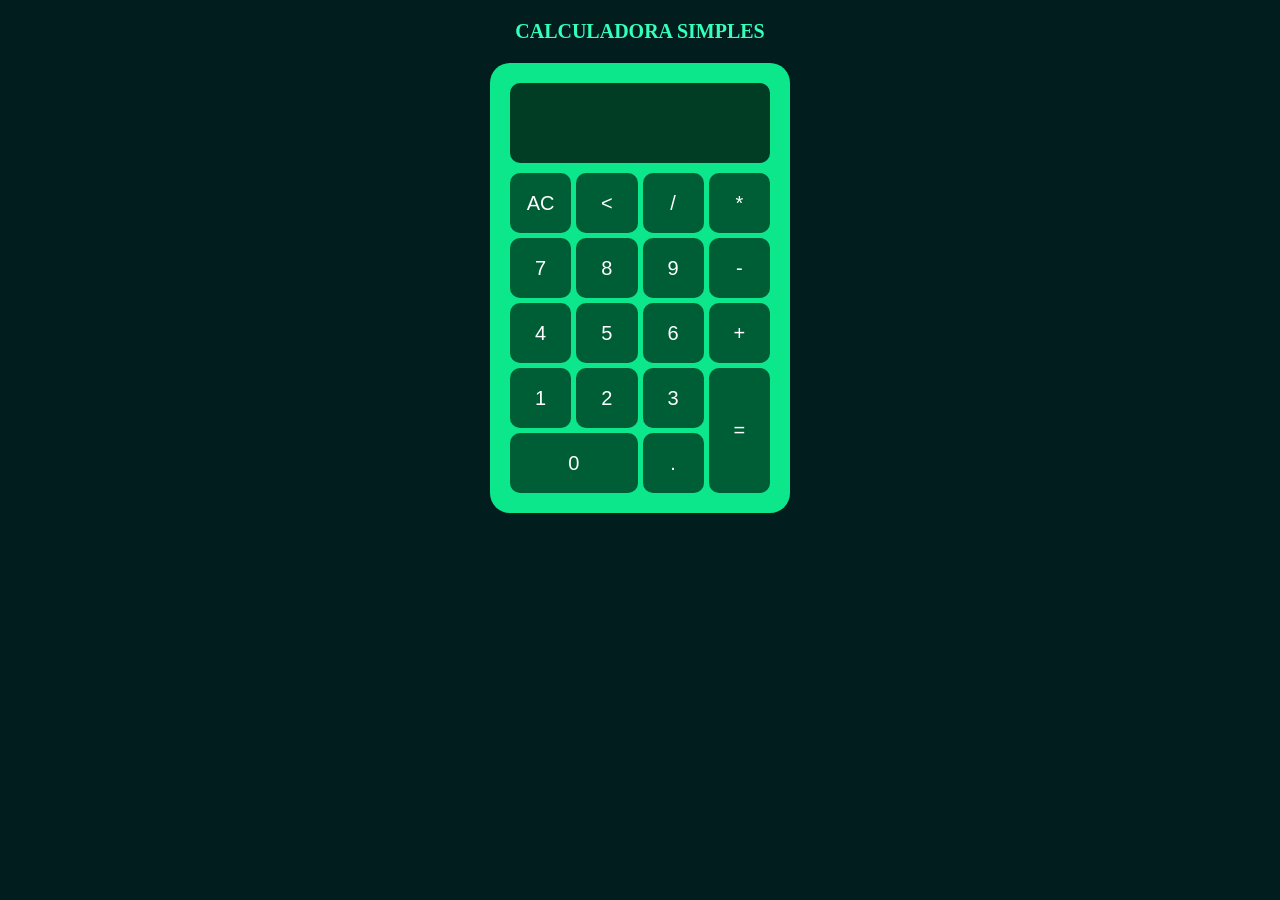
==== calculadora-simples/index.html @ 40bbb1f1 "Adiciona o projeto de calculadora simples" ====
<!DOCTYPE html>
<html lang="pt-BR">
<head>
    <meta charset="UTF-8">
    <meta name="viewport" content="width=device-width, initial-scale=1.0">
    <title>Calculadora Simples</title>
    <link rel="stylesheet" href="style.css">
</head>
<body>
    <h1>Calculadora Simples</h1>
    <div class="calc">
        <input type="text" id="calc-display" disabled>
        <div class="calc-buttons">
            <button onclick="ApagarDisplay()">AC</button>
            <button onclick="ApagarCaractere()"><</button>
            <button onclick="AdicionarCaractere('/')">/</button>
            <button onclick="AdicionarCaractere('*')">*</button>
            <button onclick="AdicionarCaractere('7')">7</button>
            <button onclick="AdicionarCaractere('8')">8</button>
            <button onclick="AdicionarCaractere('9')">9</button>
            <button onclick="AdicionarCaractere('-')">-</button>
            <button onclick="AdicionarCaractere('4')">4</button>
            <button onclick="AdicionarCaractere('5')">5</button>
            <button onclick="AdicionarCaractere('6')">6</button>
            <button onclick="AdicionarCaractere('+')">+</button>
            <button onclick="AdicionarCaractere('1')">1</button>
            <button onclick="AdicionarCaractere('2')">2</button>
            <button onclick="AdicionarCaractere('3')">3</button>
            <button onclick="AdicionarCaractere('0')" class="zero-button">0</button>
            <button onclick="AdicionarCaractere('.')">.</button>
            <button onclick="Calcular()" class="calc-button">=</button>
        </div>
    </div>
    <script src="script.js"></script>
</body>
</html>
---- calculadora-simples/style.css ----
* {
    margin:0;
    padding:0;
    box-sizing: border-box;
}
body {
    display: flex;
    flex-direction: column;
    justify-content: center;
    align-items: center;
    background-color: #021d1d;
    color:rgb(52, 255, 187);
}

body h1 {
    text-transform: uppercase;
    font-size:20px;
    padding:20px;
}

.calc {
    background-color: rgb(13, 231, 140);
    padding: 20px;
    width: 300px;
    border-radius: 20px;
}

#calc-display {
    width: 100%;
    height: 80px;
    font-size: 40px;
    text-align: right;
    border: none;
    border-radius: 10px;
    padding: 5px;
    margin-bottom: 10px;
    color:white;
    background-color: rgb(1, 61, 36);
}

.calc-buttons {
    display: grid;
    grid-template-columns: 1fr 1fr 1fr 1fr;
    grid-template-rows: 1fr 1fr 1fr 1fr 1fr;
    gap: 5px;
}

button {
    background-color: rgb(0, 94, 55);
    color:white;
    height: 60px;
    font-size: 20px;
    border: none;
    border-radius: 10px;
    cursor: pointer;
}

button:hover {
    background-color: rgb(0, 59, 35);
}

.zero-button{
    grid-column: 1 / 3;
}

.calc-button{
    grid-row: 4 / 6;
    grid-column: 4;
    height: 100%;
}
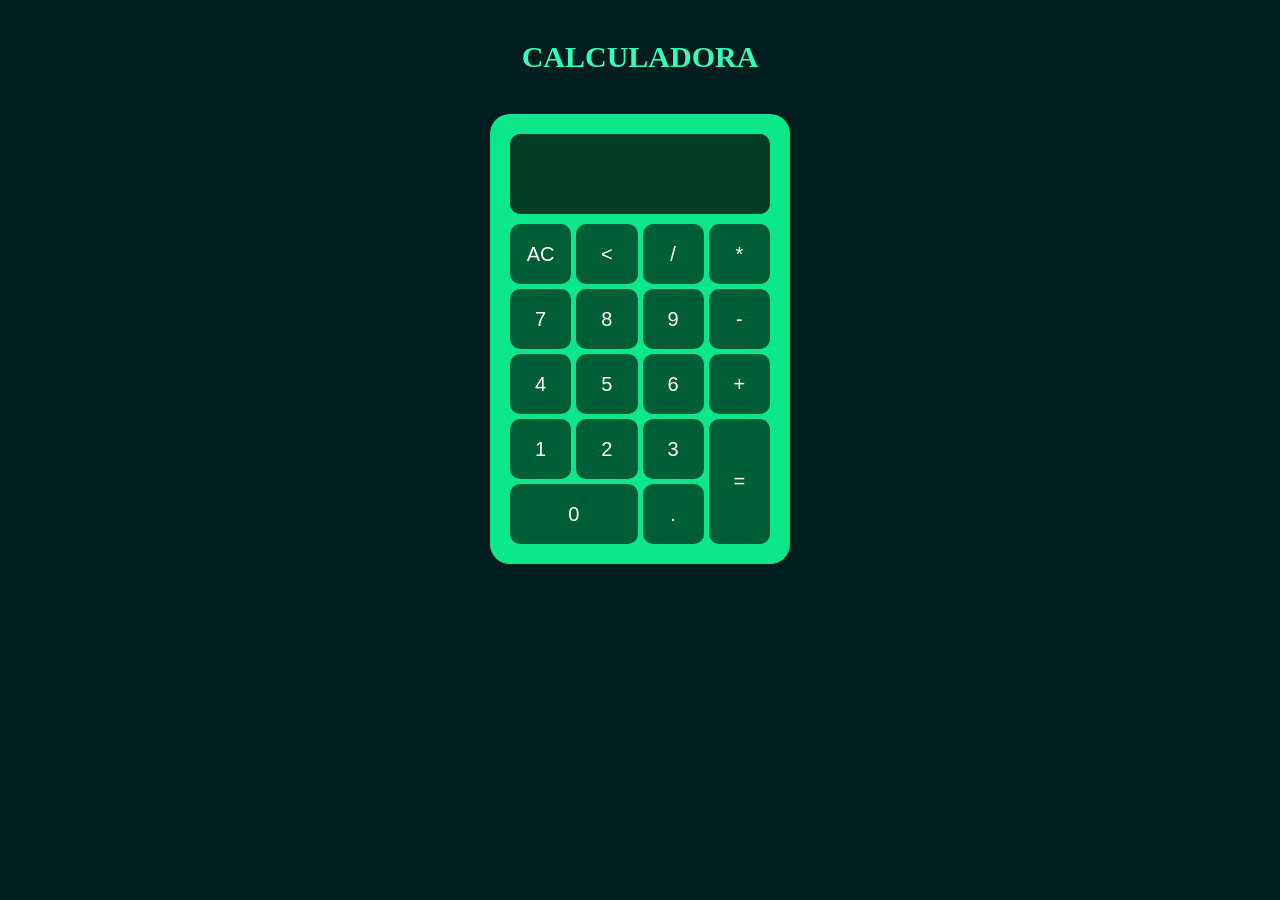
==== commit 6a9f2e84: "Melhora o padding do topo do projeto de calculadora simples" ====
--- a/calculadora-simples/index.html
+++ b/calculadora-simples/index.html
@@ -3,34 +3,38 @@
 <head>
     <meta charset="UTF-8">
     <meta name="viewport" content="width=device-width, initial-scale=1.0">
-    <title>Calculadora Simples</title>
+    <title>Calculadora</title>
     <link rel="stylesheet" href="style.css">
 </head>
 <body>
-    <h1>Calculadora Simples</h1>
-    <div class="calc">
-        <input type="text" id="calc-display" disabled>
-        <div class="calc-buttons">
-            <button onclick="ApagarDisplay()">AC</button>
-            <button onclick="ApagarCaractere()"><</button>
-            <button onclick="AdicionarCaractere('/')">/</button>
-            <button onclick="AdicionarCaractere('*')">*</button>
-            <button onclick="AdicionarCaractere('7')">7</button>
-            <button onclick="AdicionarCaractere('8')">8</button>
-            <button onclick="AdicionarCaractere('9')">9</button>
-            <button onclick="AdicionarCaractere('-')">-</button>
-            <button onclick="AdicionarCaractere('4')">4</button>
-            <button onclick="AdicionarCaractere('5')">5</button>
-            <button onclick="AdicionarCaractere('6')">6</button>
-            <button onclick="AdicionarCaractere('+')">+</button>
-            <button onclick="AdicionarCaractere('1')">1</button>
-            <button onclick="AdicionarCaractere('2')">2</button>
-            <button onclick="AdicionarCaractere('3')">3</button>
-            <button onclick="AdicionarCaractere('0')" class="zero-button">0</button>
-            <button onclick="AdicionarCaractere('.')">.</button>
-            <button onclick="Calcular()" class="calc-button">=</button>
+    <header>
+        <h1>Calculadora</h1>
+    </header>
+    <main>
+        <div class="calc">
+            <input type="text" id="calc-display" disabled>
+            <div class="calc-buttons">
+                <button onclick="ApagarDisplay()">AC</button>
+                <button onclick="ApagarCaractere()"><</button>
+                <button onclick="AdicionarCaractere('/')">/</button>
+                <button onclick="AdicionarCaractere('*')">*</button>
+                <button onclick="AdicionarCaractere('7')">7</button>
+                <button onclick="AdicionarCaractere('8')">8</button>
+                <button onclick="AdicionarCaractere('9')">9</button>
+                <button onclick="AdicionarCaractere('-')">-</button>
+                <button onclick="AdicionarCaractere('4')">4</button>
+                <button onclick="AdicionarCaractere('5')">5</button>
+                <button onclick="AdicionarCaractere('6')">6</button>
+                <button onclick="AdicionarCaractere('+')">+</button>
+                <button onclick="AdicionarCaractere('1')">1</button>
+                <button onclick="AdicionarCaractere('2')">2</button>
+                <button onclick="AdicionarCaractere('3')">3</button>
+                <button onclick="AdicionarCaractere('0')" class="zero-button">0</button>
+                <button onclick="AdicionarCaractere('.')">.</button>
+                <button onclick="Calcular()" class="calc-button">=</button>
+            </div>
         </div>
-    </div>
+    </main>
     <script src="script.js"></script>
 </body>
 </html>
--- a/calculadora-simples/style.css
+++ b/calculadora-simples/style.css
@@ -11,20 +11,17 @@
     background-color: #021d1d;
     color:rgb(52, 255, 187);
 }
-
-body h1 {
+body header h1 {
     text-transform: uppercase;
-    font-size:20px;
-    padding:20px;
+    font-size:30px;
+    padding:40px;
 }
-
-.calc {
+main .calc {
     background-color: rgb(13, 231, 140);
     padding: 20px;
     width: 300px;
     border-radius: 20px;
 }
-
 #calc-display {
     width: 100%;
     height: 80px;
@@ -37,14 +34,12 @@
     color:white;
     background-color: rgb(1, 61, 36);
 }
-
-.calc-buttons {
+main .calc .calc-buttons {
     display: grid;
     grid-template-columns: 1fr 1fr 1fr 1fr;
     grid-template-rows: 1fr 1fr 1fr 1fr 1fr;
     gap: 5px;
 }
-
 button {
     background-color: rgb(0, 94, 55);
     color:white;
@@ -54,16 +49,13 @@
     border-radius: 10px;
     cursor: pointer;
 }
-
 button:hover {
     background-color: rgb(0, 59, 35);
 }
-
-.zero-button{
+.calc .calc-buttons .zero-button{
     grid-column: 1 / 3;
 }
-
-.calc-button{
+.calc .calc-buttons .calc-button{
     grid-row: 4 / 6;
     grid-column: 4;
     height: 100%;
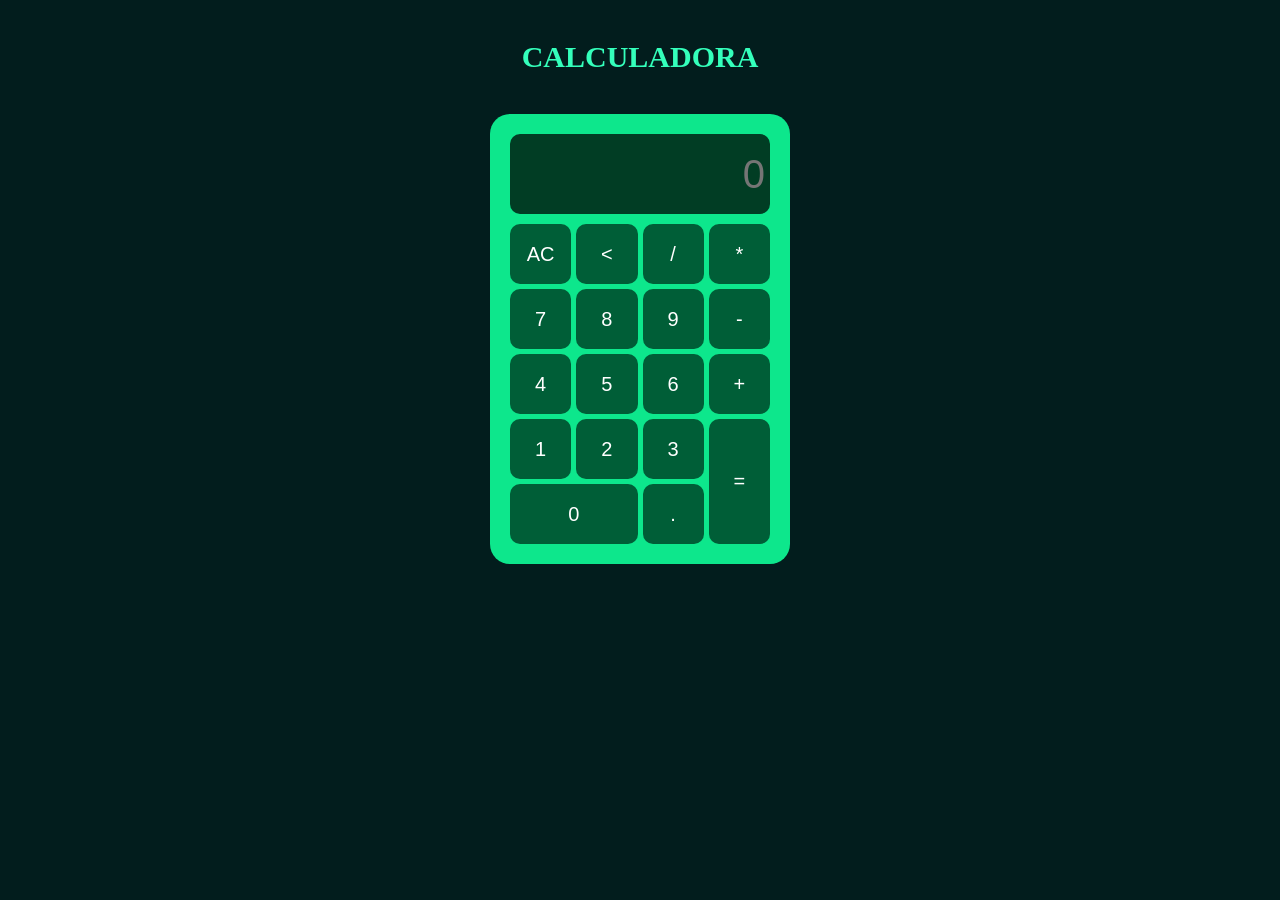
==== commit 1133f292: "Adiciona placeholder ao display da calculadora no projeto de Calculadora Simples" ====
--- a/calculadora-simples/index.html
+++ b/calculadora-simples/index.html
@@ -12,7 +12,7 @@
     </header>
     <main>
         <div class="calc">
-            <input type="text" id="calc-display" disabled>
+            <input type="text" id="calc-display" placeholder="0" disabled>
             <div class="calc-buttons">
                 <button onclick="ApagarDisplay()">AC</button>
                 <button onclick="ApagarCaractere()"><</button>
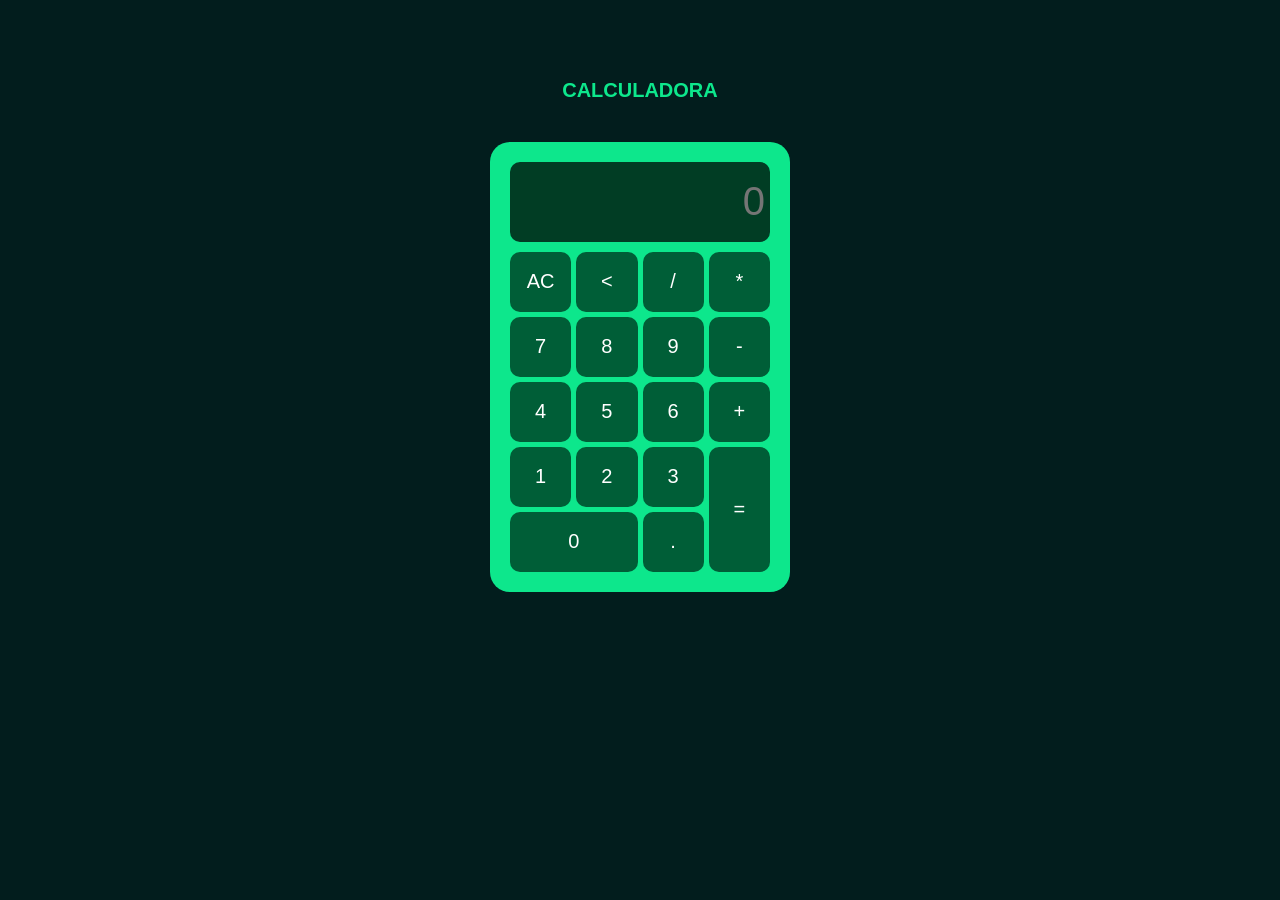
==== commit 4fa1fc69: "Aplica melhorias no estilo do projeto de calculadora simples." ====
--- a/calculadora-simples/index.html
+++ b/calculadora-simples/index.html
@@ -12,7 +12,7 @@
     </header>
     <main>
         <div class="calc">
-            <input type="text" id="calc-display" placeholder="0" disabled>
+            <input type="text" id="calc-display" placeholder="0" value="" disabled>
             <div class="calc-buttons">
                 <button onclick="ApagarDisplay()">AC</button>
                 <button onclick="ApagarCaractere()"><</button>
--- a/calculadora-simples/style.css
+++ b/calculadora-simples/style.css
@@ -1,23 +1,35 @@
-* {
+*, *::before, *::after {
     margin:0;
     padding:0;
     box-sizing: border-box;
 }
+
+:root {
+    --primary-color: rgb(13, 231, 140);
+    --secondary-color:#021d1d;
+    --tertiary-color:rgb(1, 61, 36);
+    --fourth-color: rgb(0, 94, 55);
+    --fifth-color:rgb(0, 59, 35);
+    --sixth-color:white;
+}
+
 body {
+    min-height: 70vh;
     display: flex;
     flex-direction: column;
     justify-content: center;
     align-items: center;
-    background-color: #021d1d;
-    color:rgb(52, 255, 187);
+    background-color: var(--secondary-color);
 }
 body header h1 {
     text-transform: uppercase;
-    font-size:30px;
+    font-size:20px;
     padding:40px;
+    color: var(--primary-color);
+    font-family: Arial, Helvetica, sans-serif;
 }
 main .calc {
-    background-color: rgb(13, 231, 140);
+    background-color: var(--primary-color);
     padding: 20px;
     width: 300px;
     border-radius: 20px;
@@ -31,8 +43,8 @@
     border-radius: 10px;
     padding: 5px;
     margin-bottom: 10px;
-    color:white;
-    background-color: rgb(1, 61, 36);
+    color:var(--sixth-color);
+    background-color: var(--tertiary-color);
 }
 main .calc .calc-buttons {
     display: grid;
@@ -41,8 +53,8 @@
     gap: 5px;
 }
 button {
-    background-color: rgb(0, 94, 55);
-    color:white;
+    background-color: var(--fourth-color);
+    color:var(--sixth-color);
     height: 60px;
     font-size: 20px;
     border: none;
@@ -50,7 +62,7 @@
     cursor: pointer;
 }
 button:hover {
-    background-color: rgb(0, 59, 35);
+    background-color: var(--fifth-color);
 }
 .calc .calc-buttons .zero-button{
     grid-column: 1 / 3;
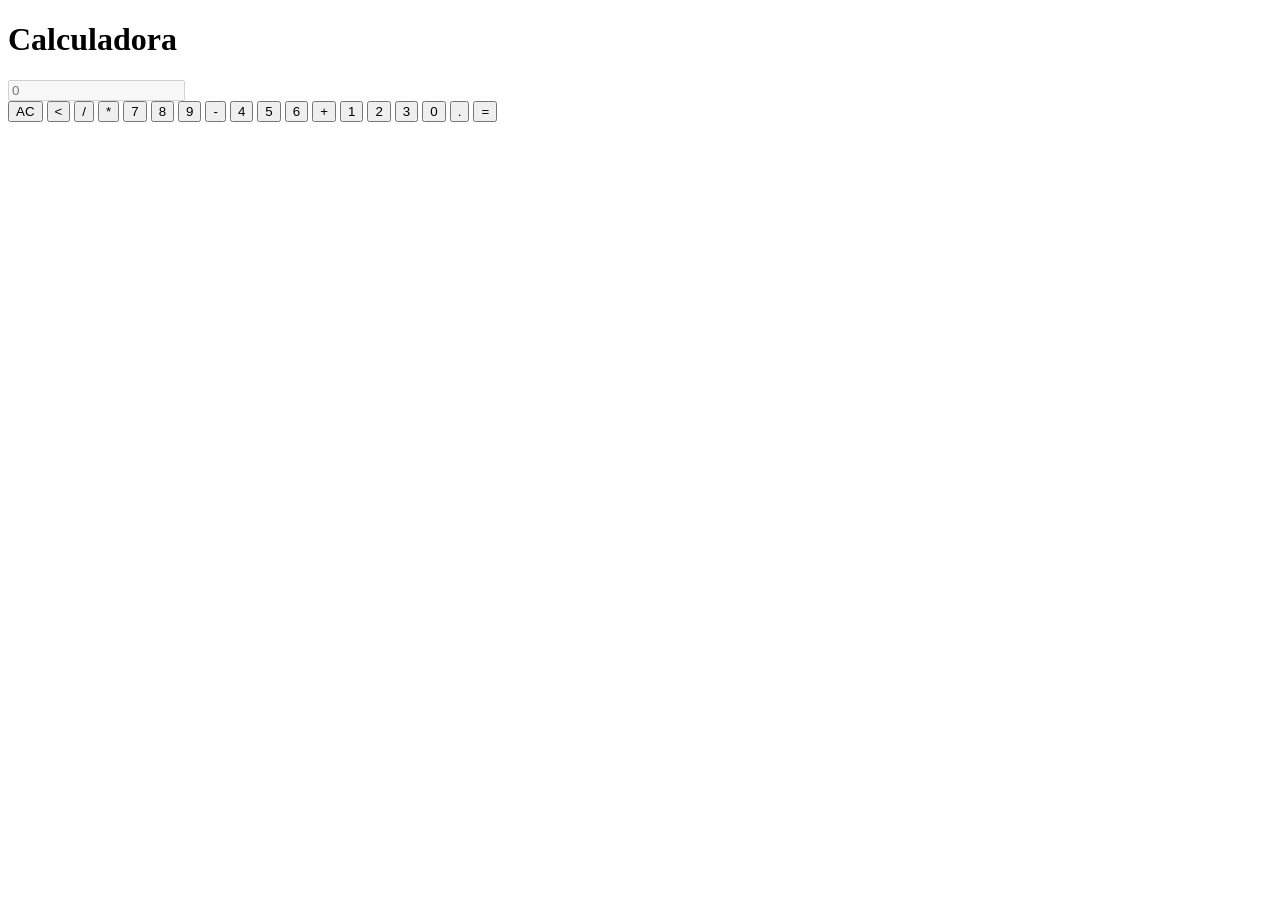
==== commit 64a2c296: "Altera caminhos do style e script do projeto de calculadora-simples" ====
--- a/calculadora-simples/index.html
+++ b/calculadora-simples/index.html
@@ -4,7 +4,7 @@
     <meta charset="UTF-8">
     <meta name="viewport" content="width=device-width, initial-scale=1.0">
     <title>Calculadora</title>
-    <link rel="stylesheet" href="style.css">
+    <link rel="stylesheet" href="https://projetos-para-portfolio.vercel.app/calculadora-simples/style.css">
 </head>
 <body>
     <header>
@@ -35,6 +35,6 @@
             </div>
         </div>
     </main>
-    <script src="script.js"></script>
+    <script src="https://projetos-para-portfolio.vercel.app/calculadora-simples/script.js"></script>
 </body>
 </html>
